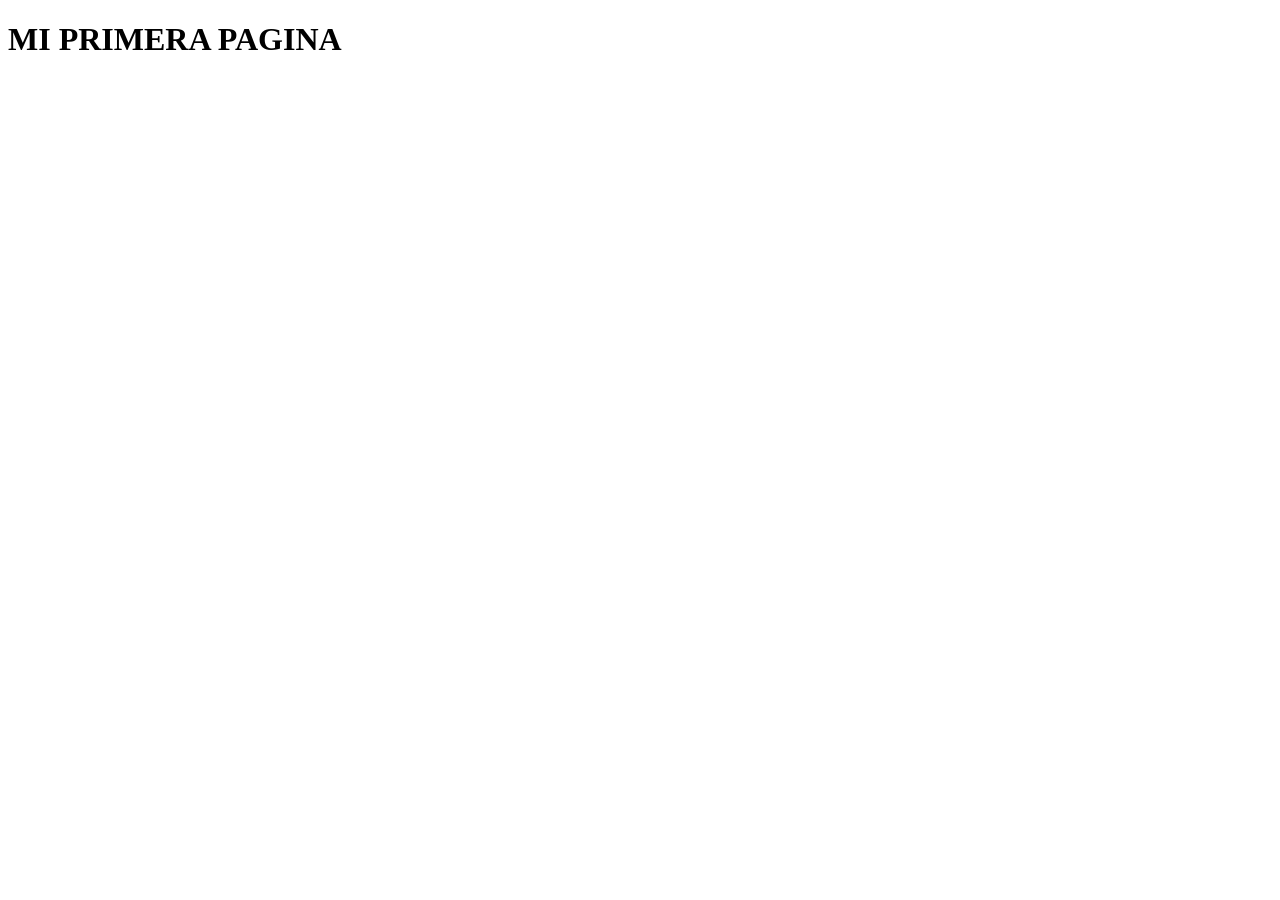
==== index.html @ fd27d83d "First commit" ====
<!DOCTYPE html>
<html lang="en">
<head>
    <meta charset="UTF-8">
    <meta name="viewport" content="width=device-width, initial-scale=1.0">
    <title>Document</title>
</head>
<body>
    <h1>MI PRIMERA PAGINA</h1>
</body>
</html>
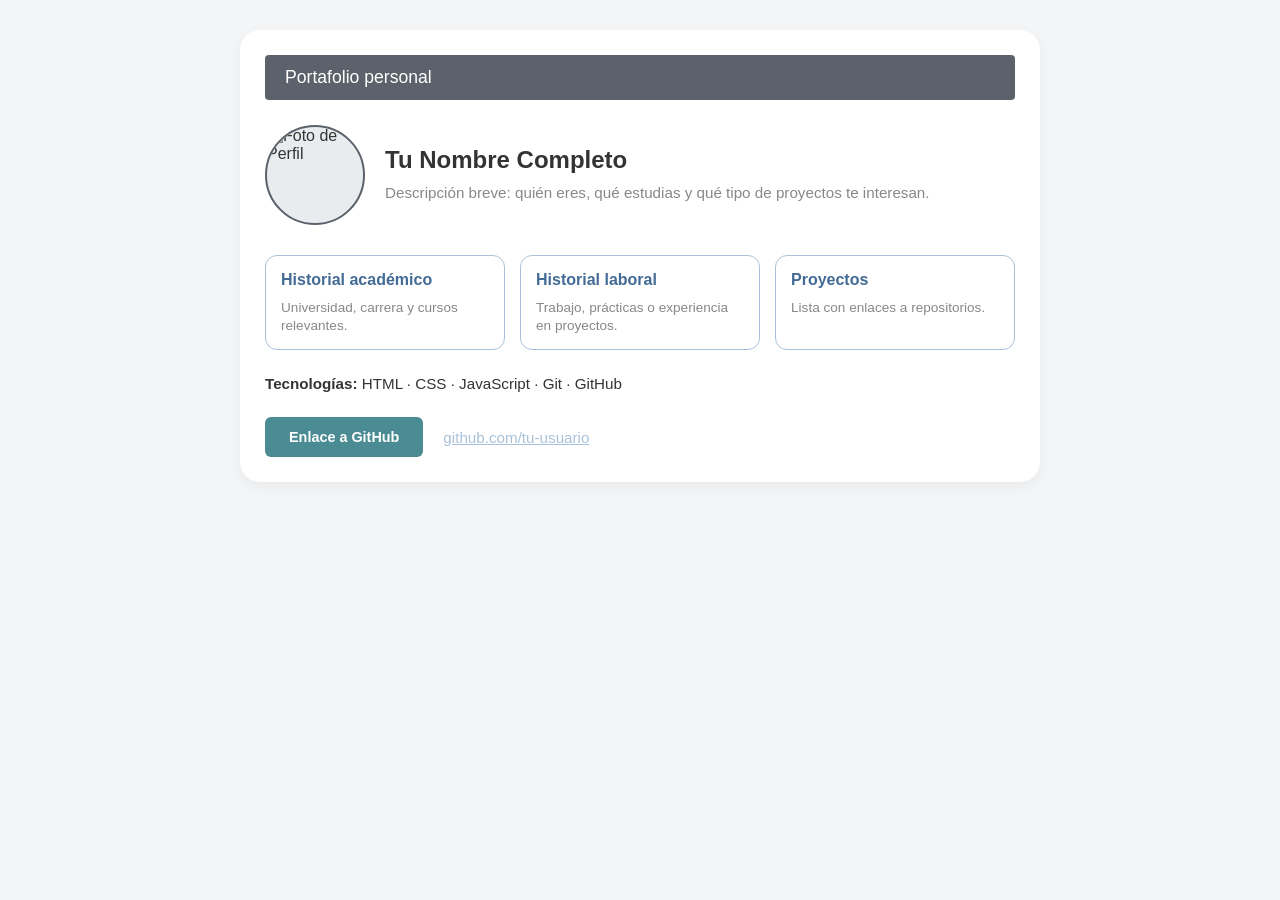
==== commit 78c8fcfb: "ya quedo" ====
--- a/index.html
+++ b/index.html
@@ -1,11 +1,66 @@
 <!DOCTYPE html>
-<html lang="en">
+<html lang="es">
 <head>
     <meta charset="UTF-8">
     <meta name="viewport" content="width=device-width, initial-scale=1.0">
-    <title>Document</title>
+    <title>Portafolio Personal</title>
+    <!-- Enlace al archivo CSS externo dentro de la carpeta css/ -->
+    <link rel="stylesheet" href="css/style.css">
 </head>
 <body>
-    <h1>MI PRIMERA PAGINA</h1>
+
+    <div class="container">
+        <!-- Encabezado / Barra superior -->
+        <header class="header-bar">
+            <h1>Portafolio personal</h1>
+        </header>
+
+        <!-- Sección de Perfil -->
+        <section class="profile-section">
+            <div class="avatar-container">
+                <!-- Imagen de perfil desde la carpeta img/ -->
+                <img src="img/perfil.jpg" alt="Foto de Perfil" class="profile-img">
+            </div>
+            <div class="profile-info">
+                <h2>Tu Nombre Completo</h2>
+                <p class="description">
+                    Descripción breve: quién eres, qué estudias y qué tipo de proyectos te interesan.
+                </p>
+            </div>
+        </section>
+
+        <!-- Sección de Tarjetas (Historial y Proyectos) -->
+        <section class="cards-grid">
+            <!-- Tarjeta 1: Historial académico -->
+            <div class="card">
+                <h3>Historial académico</h3>
+                <p>Universidad, carrera y cursos relevantes.</p>
+            </div>
+
+            <!-- Tarjeta 2: Historial laboral -->
+            <div class="card">
+                <h3>Historial laboral</h3>
+                <p>Trabajo, prácticas o experiencia en proyectos.</p>
+            </div>
+
+            <!-- Tarjeta 3: Proyectos -->
+            <div class="card">
+                <h3>Proyectos</h3>
+                <p>Lista con enlaces a repositorios.</p>
+            </div>
+        </section>
+
+        <!-- Sección de Tecnologías -->
+        <section class="tech-section">
+            <p><strong>Tecnologías:</strong> HTML · CSS · JavaScript · Git · GitHub</p>
+        </section>
+
+        <!-- Sección de Enlaces y GitHub -->
+        <section class="github-section">
+            <a href="https://github.com/tu-usuario" target="_blank" class="github-btn">Enlace a GitHub</a>
+            <a href="https://github.com/tu-usuario" target="_blank" class="github-link">github.com/tu-usuario</a>
+        </section>
+    </div>
+
 </body>
 </html>
--- a/css/style.css
+++ b/css/style.css
@@ -0,0 +1,138 @@
+* {
+    margin: 0;
+    padding: 0;
+    box-sizing: border-box;
+    font-family: Arial, Helvetica, sans-serif;
+}
+
+body {
+    background-color: #f4f5f7;
+    color: #333333;
+    display: flex;
+    justify-content: center;
+    padding: 30px 15px;
+}
+
+.container {
+    width: 100%;
+    max-width: 800px;
+    background-color: #ffffff;
+    border-radius: 20px;
+    padding: 25px;
+    box-shadow: 0 4px 15px rgba(0, 0, 0, 0.05);
+}
+
+.header-bar {
+    background-color: #5c626b;
+    color: #ffffff;
+    padding: 12px 20px;
+    border-radius: 4px;
+    margin-bottom: 25px;
+}
+
+.header-bar h1 {
+    font-size: 1.1rem;
+    font-weight: normal;
+}
+
+.profile-section {
+    display: flex;
+    align-items: center;
+    gap: 20px;
+    margin-bottom: 30px;
+}
+
+.avatar-container {
+    width: 100px;
+    height: 100px;
+    border-radius: 50%;
+    overflow: hidden;
+    border: 2px solid #5c626b;
+    flex-shrink: 0;
+    display: flex;
+    justify-content: center;
+    align-items: center;
+    background-color: #e9ecef;
+}
+
+.profile-img {
+    width: 100%;
+    height: 100%;
+    object-fit: cover;
+}
+
+.profile-info h2 {
+    font-size: 1.5rem;
+    color: #333333;
+    margin-bottom: 8px;
+}
+
+.profile-info .description {
+    color: #888888;
+    font-size: 0.95rem;
+    line-height: 1.4;
+}
+
+.cards-grid {
+    display: grid;
+    grid-template-columns: repeat(3, 1fr);
+    gap: 15px;
+    margin-bottom: 25px;
+}
+
+.card {
+    border: 1.5px solid #a8c1d9;
+    border-radius: 12px;
+    padding: 15px;
+    background-color: #ffffff;
+}
+
+.card h3 {
+    font-size: 1rem;
+    color: #436b95;
+    margin-bottom: 10px;
+}
+
+.card p {
+    font-size: 0.85rem;
+    color: #888888;
+    line-height: 1.3;
+}
+
+.tech-section {
+    margin-bottom: 25px;
+    font-size: 0.95rem;
+    color: #333333;
+}
+
+.github-section {
+    display: flex;
+    align-items: center;
+    gap: 20px;
+}
+
+.github-btn {
+    background-color: #4b8b93;
+    color: #ffffff;
+    padding: 12px 24px;
+    border-radius: 6px;
+    text-decoration: none;
+    font-weight: bold;
+    font-size: 0.9rem;
+}
+
+.github-link {
+    color: #a8c1d9;
+    text-decoration: underline;
+    font-size: 0.95rem;
+}
+
+@media (max-width: 600px) {
+    .cards-grid {
+        grid-template-columns: 1fr;
+    }
+    .profile-section {
+        flex-direction: column;
+        text-align: center;
+    }
+}
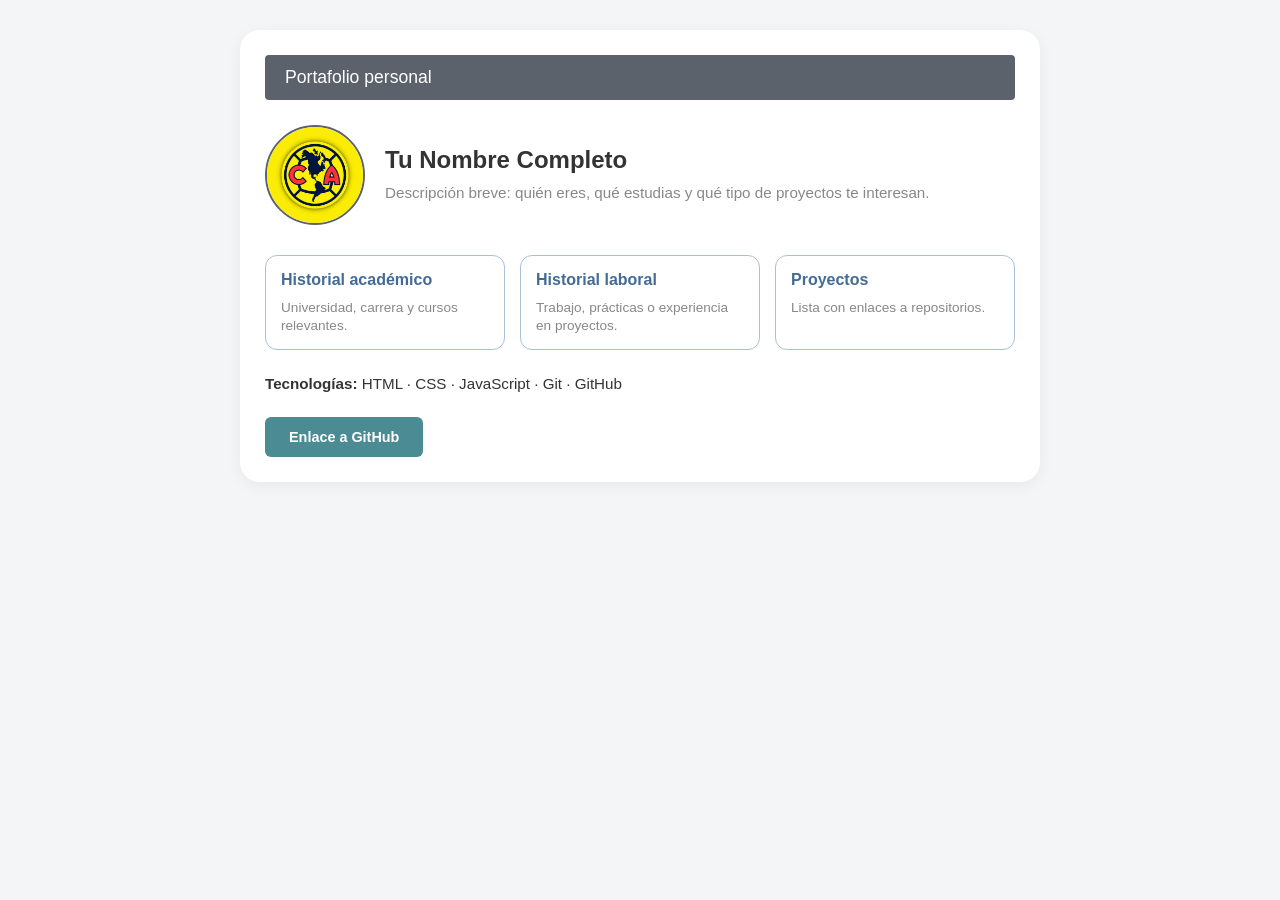
==== commit 20203bc3: "Segunda pagina" ====
--- a/index.html
+++ b/index.html
@@ -19,7 +19,7 @@
         <section class="profile-section">
             <div class="avatar-container">
                 <!-- Imagen de perfil desde la carpeta img/ -->
-                <img src="img/perfil.jpg" alt="Foto de Perfil" class="profile-img">
+                <img src="img/escudo.jpg" alt="Foto de Perfil" class="profile-img">
             </div>
             <div class="profile-info">
                 <h2>Tu Nombre Completo</h2>
@@ -57,10 +57,11 @@
 
         <!-- Sección de Enlaces y GitHub -->
         <section class="github-section">
-            <a href="https://github.com/tu-usuario" target="_blank" class="github-btn">Enlace a GitHub</a>
-            <a href="https://github.com/tu-usuario" target="_blank" class="github-link">github.com/tu-usuario</a>
+            <a href="https://github.com/manuelutp76" target="_blank" class="github-btn">Enlace a GitHub</a>
+           
         </section>
     </div>
 
 </body>
-</html>+</html>
+
